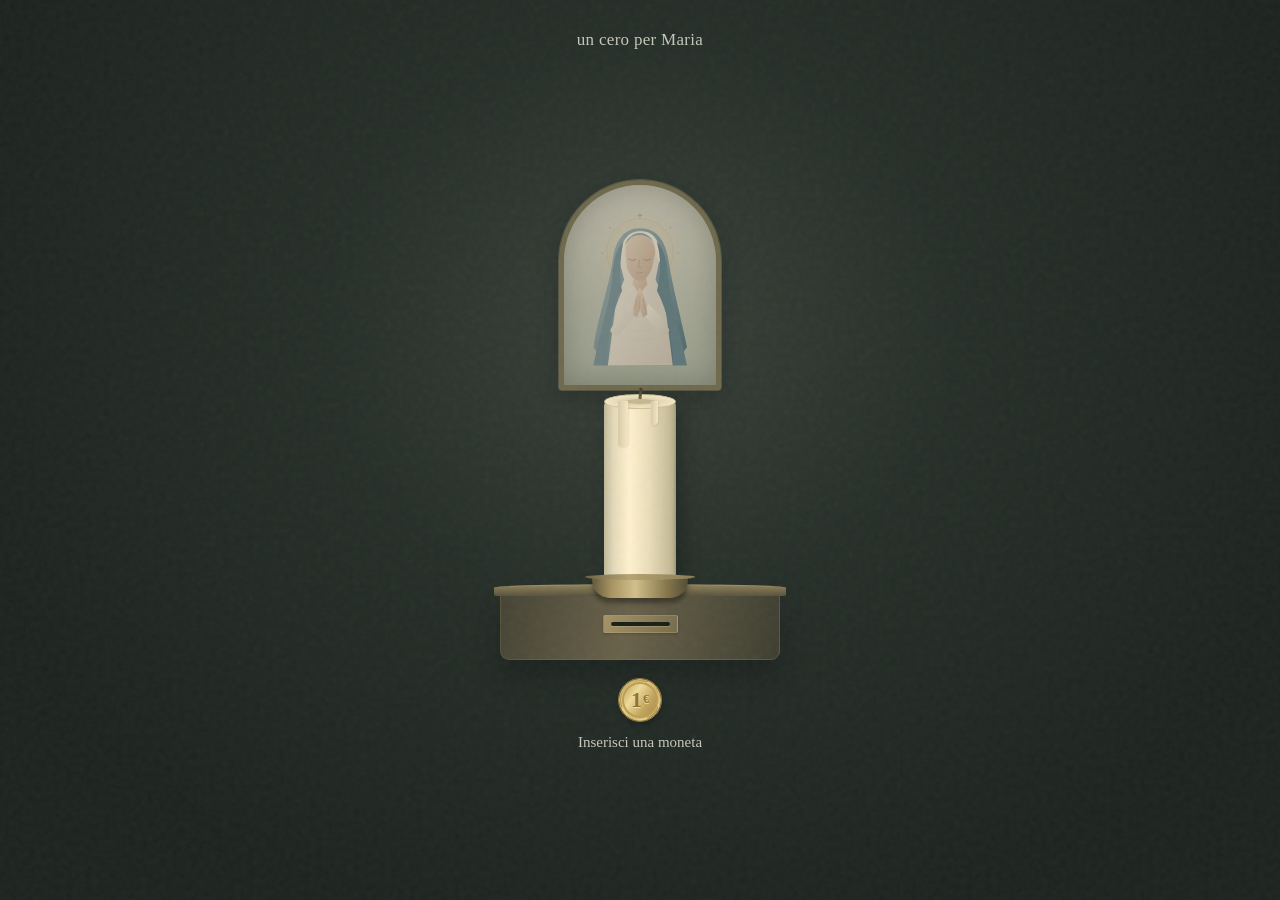
==== cero/index.html @ 5af475e5 "Add virtual candle page at /cero/" ====
<!doctype html>
<html lang="it">
<head>
  <meta charset="utf-8">
  <meta name="viewport" content="width=device-width, initial-scale=1">
  <meta name="theme-color" content="#202723">
  <meta name="description" content="Inserisci una moneta virtuale e accendi un cero alla Madonna.">
  <title>Un cero per Maria</title>
  <link rel="stylesheet" href="style.css">
  <script src="app.js" defer></script>
</head>
<body>
  <header><h1>un cero per Maria</h1></header>
  <main>
    <div class="votive" id="votive">
      <div class="portrait"><svg class="mary" viewBox="0 0 440 530" role="img" aria-labelledby="mary-title mary-desc">
            <title id="mary-title">La Vergine Maria in preghiera</title>
            <desc id="mary-desc">Illustrazione delicata della Madonna con il velo azzurro, le mani giunte e un'aureola dorata.</desc>
            <defs>
              <linearGradient id="veil" x1="0" y1="0" x2="1" y2="1"><stop stop-color="#a4b8bb"/><stop offset=".55" stop-color="#7c979f"/><stop offset="1" stop-color="#4e727e"/></linearGradient>
              <linearGradient id="robe" x1="0" y1="0" x2="1" y2="1"><stop stop-color="#f6eee0"/><stop offset="1" stop-color="#d7cabb"/></linearGradient>
              <linearGradient id="skin" x1="0" y1="0" x2="1" y2="1"><stop stop-color="#ecd7c0"/><stop offset="1" stop-color="#cfad92"/></linearGradient>
              <radialGradient id="aura"><stop stop-color="#ebd6a4" stop-opacity=".7"/><stop offset="1" stop-color="#ebd6a4" stop-opacity="0"/></radialGradient>
            </defs>
            <circle cx="220" cy="175" r="136" fill="url(#aura)"/>
            <circle cx="220" cy="169" r="96" fill="none" stroke="#b8a06b" stroke-width="1" opacity=".65"/>
            <circle cx="220" cy="169" r="88" fill="none" stroke="#b8a06b" stroke-width=".6" opacity=".35"/>
            <g fill="#b6a16d" opacity=".8"><path d="m220 56 2 6 6 2-6 2-2 6-2-6-6-2 6-2z"/><circle cx="133" cy="99" r="2"/><circle cx="308" cy="99" r="2"/><circle cx="111" cy="173" r="2"/><circle cx="330" cy="173" r="2"/></g>
            <path d="M219 101C163 101 145 154 139 204c-8 62-40 151-54 241l39 53h193l39-53c-18-87-42-177-52-242-8-55-27-102-85-102Z" fill="url(#veil)"/>
            <path d="M219 122c-35 4-58 38-57 80l12 48-22 53-25 195h188l-25-195-25-53 10-52c1-45-19-75-56-76Z" fill="url(#robe)"/>
            <path d="M208 218h26l7 45-22 28-21-28Z" fill="url(#skin)"/>
            <path d="M178 168c0-32 17-48 41-48 29 0 47 25 44 56l-8 39c-8 24-23 38-36 38-14 0-30-15-37-40Z" fill="url(#skin)"/>
            <path d="M172 185c1-28 5-50 22-61 16-14 42-12 58 6 10 13 16 29 16 55l12 19c1-67-18-94-59-95-40 0-62 37-62 95Z" fill="#f5ecdb"/>
            <path d="M187 190q10 8 21 1m23 0q10 7 20-2" fill="none" stroke="#8c7364" stroke-width="1.5" stroke-linecap="round"/>
            <path d="m219 193-4 20 8 2m-14 14q10 5 19-1" fill="none" stroke="#a78470" stroke-width="1.2" stroke-linecap="round"/>
            <path d="M172 139c-10 51-13 101-4 143-29 63-42 127-44 216H85c18-92 50-190 54-250 4-52 10-85 33-109Z" fill="#79959c"/>
            <path d="M268 139c15 47 11 103 1 143 33 64 45 130 47 216h40c-18-92-49-190-54-250-4-52-11-85-34-109Z" fill="#658792"/>
            <path d="M163 287c-16 60-29 125-28 183m139-184c17 63 28 123 28 183" fill="none" stroke="#c7d0c9" stroke-width="1" opacity=".5"/>
            <path d="m155 358 40-39 13 32-46 55c-14 9-25 2-28-11Z" fill="url(#robe)"/>
            <path d="m284 358-40-39-13 32 46 55c14 9 25 2 28-11Z" fill="url(#robe)"/>
            <path d="M199 351c1-21 5-43 13-61 3-8 7-17 10-16 5 2 1 16 0 24l-2 33-8 28Z" fill="url(#skin)"/>
            <path d="M241 351c-1-21-5-43-13-61-3-8-7-17-10-16-5 2-1 16 0 24l2 33 8 28Z" fill="url(#skin)"/>
            <path d="m220 293-1 49m-9-39-5 34m24-34 5 34" fill="none" stroke="#b8957d" stroke-width="1"/>
            <path d="M177 387q42 24 87 0m-81 32q38 15 74 0" fill="none" stroke="#bdae99" opacity=".35"/>
          </svg></div>
      <div class="candle-scene" id="candle-scene" role="img" aria-label="Un cero spento">
        <div class="light-halo"></div>
        <div class="flame"><span></span></div>
        <div class="wick"></div>
        <div class="candle"><div class="wax-top"></div><div class="wax-pool"></div><div class="wax-drip one"></div><div class="wax-drip two"></div></div>
        <div class="holder"></div>
      </div>
      <div class="offering-box" aria-hidden="true"><div class="slot-surround"><div class="slot"></div></div></div>
      <div class="coin-path" aria-hidden="true"><span class="flying-coin">1<span>€</span></span></div>
      <button id="coin-button" type="button" aria-label="Inserisci una moneta virtuale e accendi un cero"><span class="coin" aria-hidden="true">1<span>€</span></span><span class="button-label">Inserisci una moneta</span></button>
      <div class="daily-status" id="daily-status" hidden><p>Il tuo cero è acceso.</p><button id="extinguish-button" type="button">Spegni</button></div>
    </div>
    <p id="announcement" class="sr-only" role="status" aria-live="polite"></p>
    <p id="storage-note" hidden>Questo browser non permette di ricordare l’accensione dopo la chiusura della pagina.</p>
    <noscript>Attiva JavaScript per accendere il cero.</noscript>
  </main>
</body>
</html>
---- cero/style.css ----
:root{color-scheme:dark;font-family:Georgia,'Times New Roman',serif;background:#202723;color:#e9e2d3}*{box-sizing:border-box}body{margin:0;min-height:100svh;background:radial-gradient(ellipse at 50% 36%,#394139 0%,#252e28 35%,#1c231f 78%);overflow-x:hidden}body:before{content:'';position:fixed;inset:0;pointer-events:none;opacity:.17;background-image:url("data:image/svg+xml,%3Csvg viewBox='0 0 180 180' xmlns='http://www.w3.org/2000/svg'%3E%3Cfilter id='n'%3E%3CfeTurbulence type='fractalNoise' baseFrequency='.8' numOctaves='3' stitchTiles='stitch'/%3E%3C/filter%3E%3Crect width='100%25' height='100%25' opacity='.3' filter='url(%23n)'/%3E%3C/svg%3E");z-index:4}header{padding:30px 24px 0;text-align:center}h1{font-size:17px;font-weight:400;letter-spacing:.3px;color:#c5c7b8;margin:0}main{min-height:calc(100svh - 65px);display:flex;flex-direction:column;justify-content:center;align-items:center;padding:22px 16px 38px}.votive{position:relative;width:320px;height:560px}.portrait{position:absolute;top:0;left:79px;width:162px;height:210px;background:linear-gradient(#e6decb,#b9bca6);border-radius:85px 85px 3px 3px;border:5px solid #837954;outline:1px solid #b2a47566;box-shadow:0 8px 25px #0004,inset 0 0 30px #4b513e66;overflow:hidden;opacity:.75}.mary{width:100%;height:100%;object-fit:contain;filter:sepia(.12)}.candle-scene{position:absolute;left:50%;top:168px;width:160px;height:250px;transform:translateX(-50%);z-index:2}.candle{position:absolute;bottom:13px;left:44px;width:72px;height:185px;border-radius:6px 6px 8px 8px;background:linear-gradient(90deg,#bfb799 0%,#e4d9b8 13%,#fff2cf 35%,#eaddb9 63%,#c6bc98 91%,#aca482);box-shadow:6px 8px 18px #0004,inset -1px 0 2px #504b3b33}.candle:after{content:'';position:absolute;inset:12px 0 8px;opacity:.15;background:repeating-linear-gradient(92deg,transparent 0 4px,#fff4 5px,transparent 6px 11px);border-radius:4px}.wax-top{position:absolute;top:-6px;left:0;width:72px;height:15px;border-radius:50%;background:radial-gradient(ellipse,#a59b77 0%,#ddd0aa 22%,#f4e7c5 70%);border:1px solid #cec19a;z-index:1}.wax-pool{position:absolute;top:-1px;left:22px;width:29px;height:5px;border-radius:50%;background:#c6b891;z-index:2;transition:background 1s}.wax-drip{position:absolute;top:1px;border-radius:0 0 20px 12px;background:linear-gradient(90deg,#d8cba9,#f5e8c6);box-shadow:1px 1px 2px #7c715526;z-index:3}.one{left:14px;width:10px;height:46px}.two{left:47px;width:7px;height:24px}.wick{position:absolute;left:79px;bottom:199px;width:3px;height:11px;transform:rotate(6deg);background:linear-gradient(#413a2e,#766343);z-index:3}.holder{position:absolute;bottom:0;left:32px;width:96px;height:22px;border-radius:4px 4px 20px 20px;background:linear-gradient(90deg,#60563b,#a7935f 20%,#d2c08b 45%,#8a794d 76%,#504b35);box-shadow:0 5px 4px #0005}.holder:after{content:'';position:absolute;left:-7px;top:-2px;width:110px;height:6px;border-radius:50%;background:linear-gradient(90deg,#6c6142,#b6a371 40%,#8b7b53)}.flame{position:absolute;bottom:209px;left:69px;width:23px;height:46px;border-radius:65% 35% 52% 48% / 75% 70% 30% 25%;transform-origin:center bottom;background:linear-gradient(0deg,#7292a7 0%,#f7aa32 15%,#ffe28b 55%,#fff9dc 95%);filter:drop-shadow(0 0 7px #ffcf76);opacity:0;transform:scale(0);z-index:4}.flame span{position:absolute;bottom:4px;left:6px;width:11px;height:27px;background:#fff9e2;border-radius:70% 30% 50% 50%;filter:blur(1px)}.light-halo{position:absolute;width:380px;height:380px;left:-110px;top:-155px;background:radial-gradient(ellipse,#ffc66d24 0%,#ffc66d0a 39%,transparent 66%);opacity:0;transition:opacity 1.5s;pointer-events:none}.lit .flame{opacity:1;transform:scale(1);animation:ignite 1s ease-out,flicker 3.2s ease-in-out 1s infinite}.lit .light-halo{opacity:1}.lit .wax-pool{background:#ffe5a6}.lit .portrait{box-shadow:0 8px 25px #0004,0 30px 100px #e9b85d0a}.offering-box{position:absolute;top:412px;left:20px;width:280px;height:68px;border:1px solid #8b7c5555;border-radius:4px 4px 9px 9px;background:linear-gradient(100deg,#454334,#696149 45%,#3d3e30);box-shadow:0 16px 24px #0003,inset 0 1px 0 #c3b98c44}.offering-box:before{content:'';position:absolute;top:-9px;left:-7px;right:-7px;height:11px;border-radius:50% 50% 2px 2px / 30% 30% 2px 2px;background:linear-gradient(#8e8059,#57533d);border-top:1px solid #b5a77877}.slot-surround{width:75px;height:18px;position:absolute;top:22px;left:102px;background:linear-gradient(110deg,#a39365,#766c4d);border:1px solid #b3a37566;border-radius:2px;box-shadow:0 1px 3px #0003}.slot{position:absolute;left:7px;right:7px;top:6px;height:4px;border-radius:3px;background:#181e17;box-shadow:0 1px 0 #c0b18b66}#coin-button{position:absolute;top:493px;left:0;width:100%;border:0;background:none;color:#c7c8ba;display:flex;align-items:center;flex-direction:column;gap:13px;cursor:pointer;font-family:Georgia,serif;font-size:15px;padding:6px 0 0;-webkit-tap-highlight-color:transparent}.coin,.flying-coin{display:flex;align-items:center;justify-content:center;width:42px;height:42px;flex-shrink:0;border-radius:50%;font-family:Georgia,serif;font-weight:bold;font-size:22px;color:#8d7138;border:3px double #d7bc74;outline:1px solid #94783e;background:linear-gradient(125deg,#b8984c,#efdb98 35%,#c1a35c 67%,#a78b45);box-shadow:1px 3px 6px #0005,inset 0 0 0 2px #bb9d53;text-shadow:0 1px #f2dda0;transition:transform .2s,filter .2s}.coin span,.flying-coin span{font-size:12px;margin-left:1px}#coin-button:hover .coin{transform:translateY(-4px) rotate(-8deg);filter:brightness(1.12)}#coin-button:focus-visible{outline:1px solid #d5bf89;outline-offset:8px;border-radius:3px}#coin-button:disabled{cursor:default}.inserting #coin-button{pointer-events:none}.inserting .coin{opacity:0}.inserting .button-label{opacity:0}.coin-path{position:absolute;left:139px;top:499px;z-index:3;pointer-events:none}.flying-coin{opacity:0}.inserting .flying-coin{animation:insert-coin .75s ease-in forwards}.daily-status{position:absolute;top:493px;left:0;width:100%;text-align:center;padding-top:7px}.daily-status p{font-size:16px;margin:0 0 12px;color:#ded8c7}#extinguish-button{background:transparent;border:1px solid #a49c7b66;border-radius:4px;padding:8px 24px;color:#c7c8ba;font:14px Georgia,serif;cursor:pointer;transition:color .2s,border-color .2s}#extinguish-button:hover{color:#fff0ce;border-color:#d5bf89}#extinguish-button:focus-visible{outline:1px solid #d5bf89;outline-offset:4px}.sr-only{position:absolute;width:1px;height:1px;padding:0;margin:-1px;overflow:hidden;clip:rect(0,0,0,0);white-space:nowrap;border:0}#storage-note,noscript{font:11px/1.6 Arial,sans-serif;color:#b4b8a7;text-align:center;max-width:300px;margin:28px 0 0}[hidden]{display:none!important}@keyframes insert-coin{0%{opacity:1;transform:translateY(0) rotateY(0)}65%{opacity:1;transform:translateY(-60px) rotateY(180deg) scale(.9)}90%{opacity:1;transform:translateY(-64px) rotateY(180deg) rotateX(75deg) scale(.8)}100%{opacity:0;transform:translateY(-64px) rotateY(180deg) rotateX(90deg) scale(.6)}}@keyframes ignite{0%{opacity:0;transform:scale(.1)}65%{opacity:1;transform:scale(1.1)}100%{opacity:1;transform:scale(1)}}@keyframes flicker{0%,100%{transform:rotate(-3deg) scale(1)}35%{transform:rotate(2deg) scale(.94,1.06)}70%{transform:rotate(-1deg) scale(1.02,.96)}}@media(max-height:720px){header{padding-top:20px}main{padding-top:14px;padding-bottom:28px}.votive{height:535px;transform:scale(.9);transform-origin:center center;margin:-22px 0}}@media(max-width:360px){.votive{transform:scale(.88);margin:-30px 0}}@media(prefers-reduced-motion:reduce){*,*:before,*:after{animation:none!important;transition:none!important}.inserting .flying-coin{opacity:0}.lit .flame{opacity:1;transform:scale(1)}}
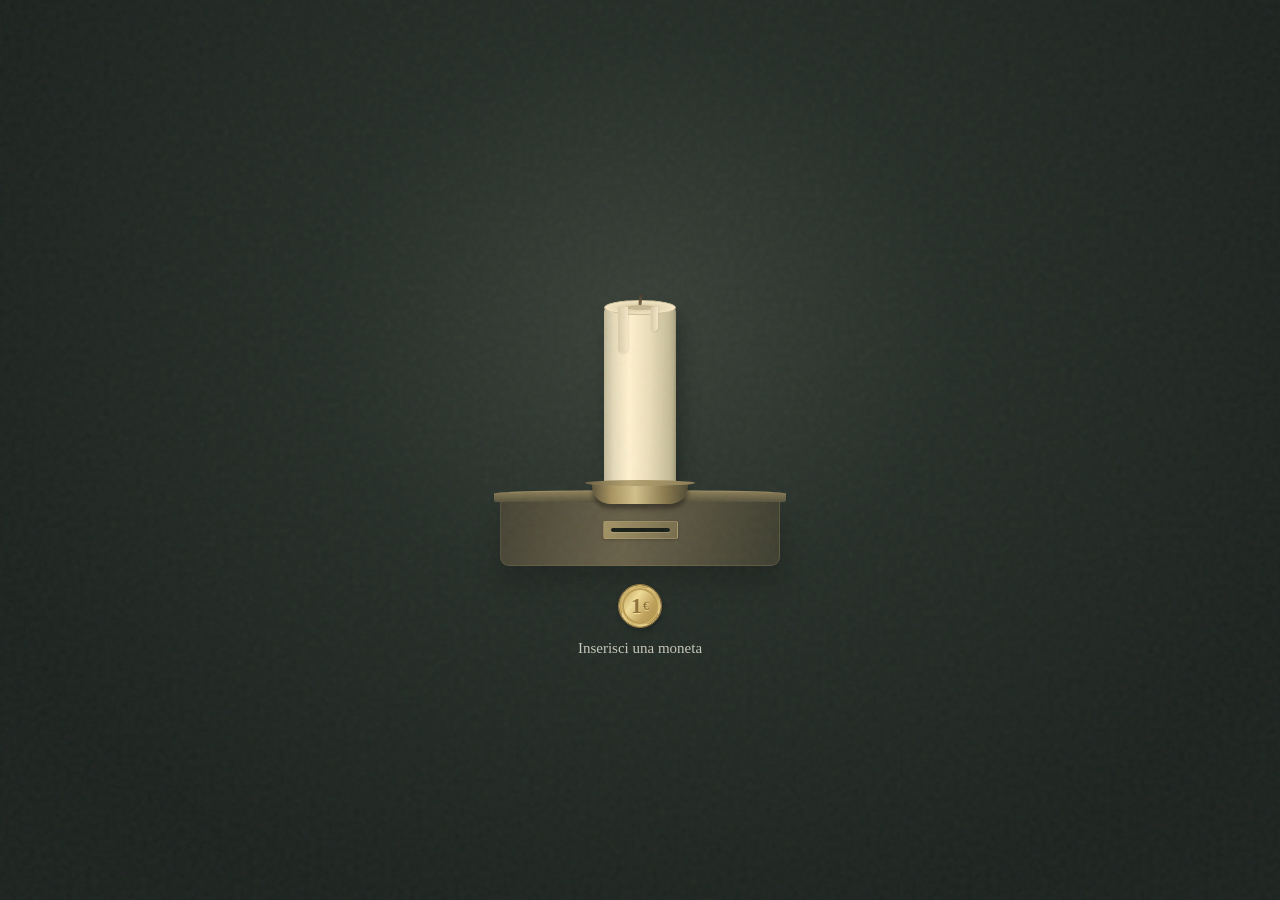
==== commit e47b2657: "Remove heading and Madonna image from candle page" ====
--- a/cero/index.html
+++ b/cero/index.html
@@ -4,45 +4,14 @@
   <meta charset="utf-8">
   <meta name="viewport" content="width=device-width, initial-scale=1">
   <meta name="theme-color" content="#202723">
-  <meta name="description" content="Inserisci una moneta virtuale e accendi un cero alla Madonna.">
-  <title>Un cero per Maria</title>
+  <meta name="description" content="Inserisci una moneta virtuale e accendi un cero.">
+  <title>Un cero</title>
   <link rel="stylesheet" href="style.css">
   <script src="app.js" defer></script>
 </head>
 <body>
-  <header><h1>un cero per Maria</h1></header>
   <main>
     <div class="votive" id="votive">
-      <div class="portrait"><svg class="mary" viewBox="0 0 440 530" role="img" aria-labelledby="mary-title mary-desc">
-            <title id="mary-title">La Vergine Maria in preghiera</title>
-            <desc id="mary-desc">Illustrazione delicata della Madonna con il velo azzurro, le mani giunte e un'aureola dorata.</desc>
-            <defs>
-              <linearGradient id="veil" x1="0" y1="0" x2="1" y2="1"><stop stop-color="#a4b8bb"/><stop offset=".55" stop-color="#7c979f"/><stop offset="1" stop-color="#4e727e"/></linearGradient>
-              <linearGradient id="robe" x1="0" y1="0" x2="1" y2="1"><stop stop-color="#f6eee0"/><stop offset="1" stop-color="#d7cabb"/></linearGradient>
-              <linearGradient id="skin" x1="0" y1="0" x2="1" y2="1"><stop stop-color="#ecd7c0"/><stop offset="1" stop-color="#cfad92"/></linearGradient>
-              <radialGradient id="aura"><stop stop-color="#ebd6a4" stop-opacity=".7"/><stop offset="1" stop-color="#ebd6a4" stop-opacity="0"/></radialGradient>
-            </defs>
-            <circle cx="220" cy="175" r="136" fill="url(#aura)"/>
-            <circle cx="220" cy="169" r="96" fill="none" stroke="#b8a06b" stroke-width="1" opacity=".65"/>
-            <circle cx="220" cy="169" r="88" fill="none" stroke="#b8a06b" stroke-width=".6" opacity=".35"/>
-            <g fill="#b6a16d" opacity=".8"><path d="m220 56 2 6 6 2-6 2-2 6-2-6-6-2 6-2z"/><circle cx="133" cy="99" r="2"/><circle cx="308" cy="99" r="2"/><circle cx="111" cy="173" r="2"/><circle cx="330" cy="173" r="2"/></g>
-            <path d="M219 101C163 101 145 154 139 204c-8 62-40 151-54 241l39 53h193l39-53c-18-87-42-177-52-242-8-55-27-102-85-102Z" fill="url(#veil)"/>
-            <path d="M219 122c-35 4-58 38-57 80l12 48-22 53-25 195h188l-25-195-25-53 10-52c1-45-19-75-56-76Z" fill="url(#robe)"/>
-            <path d="M208 218h26l7 45-22 28-21-28Z" fill="url(#skin)"/>
-            <path d="M178 168c0-32 17-48 41-48 29 0 47 25 44 56l-8 39c-8 24-23 38-36 38-14 0-30-15-37-40Z" fill="url(#skin)"/>
-            <path d="M172 185c1-28 5-50 22-61 16-14 42-12 58 6 10 13 16 29 16 55l12 19c1-67-18-94-59-95-40 0-62 37-62 95Z" fill="#f5ecdb"/>
-            <path d="M187 190q10 8 21 1m23 0q10 7 20-2" fill="none" stroke="#8c7364" stroke-width="1.5" stroke-linecap="round"/>
-            <path d="m219 193-4 20 8 2m-14 14q10 5 19-1" fill="none" stroke="#a78470" stroke-width="1.2" stroke-linecap="round"/>
-            <path d="M172 139c-10 51-13 101-4 143-29 63-42 127-44 216H85c18-92 50-190 54-250 4-52 10-85 33-109Z" fill="#79959c"/>
-            <path d="M268 139c15 47 11 103 1 143 33 64 45 130 47 216h40c-18-92-49-190-54-250-4-52-11-85-34-109Z" fill="#658792"/>
-            <path d="M163 287c-16 60-29 125-28 183m139-184c17 63 28 123 28 183" fill="none" stroke="#c7d0c9" stroke-width="1" opacity=".5"/>
-            <path d="m155 358 40-39 13 32-46 55c-14 9-25 2-28-11Z" fill="url(#robe)"/>
-            <path d="m284 358-40-39-13 32 46 55c14 9 25 2 28-11Z" fill="url(#robe)"/>
-            <path d="M199 351c1-21 5-43 13-61 3-8 7-17 10-16 5 2 1 16 0 24l-2 33-8 28Z" fill="url(#skin)"/>
-            <path d="M241 351c-1-21-5-43-13-61-3-8-7-17-10-16-5 2-1 16 0 24l2 33 8 28Z" fill="url(#skin)"/>
-            <path d="m220 293-1 49m-9-39-5 34m24-34 5 34" fill="none" stroke="#b8957d" stroke-width="1"/>
-            <path d="M177 387q42 24 87 0m-81 32q38 15 74 0" fill="none" stroke="#bdae99" opacity=".35"/>
-          </svg></div>
       <div class="candle-scene" id="candle-scene" role="img" aria-label="Un cero spento">
         <div class="light-halo"></div>
         <div class="flame"><span></span></div>
--- a/cero/style.css
+++ b/cero/style.css
@@ -1 +1 @@
-:root{color-scheme:dark;font-family:Georgia,'Times New Roman',serif;background:#202723;color:#e9e2d3}*{box-sizing:border-box}body{margin:0;min-height:100svh;background:radial-gradient(ellipse at 50% 36%,#394139 0%,#252e28 35%,#1c231f 78%);overflow-x:hidden}body:before{content:'';position:fixed;inset:0;pointer-events:none;opacity:.17;background-image:url("data:image/svg+xml,%3Csvg viewBox='0 0 180 180' xmlns='http://www.w3.org/2000/svg'%3E%3Cfilter id='n'%3E%3CfeTurbulence type='fractalNoise' baseFrequency='.8' numOctaves='3' stitchTiles='stitch'/%3E%3C/filter%3E%3Crect width='100%25' height='100%25' opacity='.3' filter='url(%23n)'/%3E%3C/svg%3E");z-index:4}header{padding:30px 24px 0;text-align:center}h1{font-size:17px;font-weight:400;letter-spacing:.3px;color:#c5c7b8;margin:0}main{min-height:calc(100svh - 65px);display:flex;flex-direction:column;justify-content:center;align-items:center;padding:22px 16px 38px}.votive{position:relative;width:320px;height:560px}.portrait{position:absolute;top:0;left:79px;width:162px;height:210px;background:linear-gradient(#e6decb,#b9bca6);border-radius:85px 85px 3px 3px;border:5px solid #837954;outline:1px solid #b2a47566;box-shadow:0 8px 25px #0004,inset 0 0 30px #4b513e66;overflow:hidden;opacity:.75}.mary{width:100%;height:100%;object-fit:contain;filter:sepia(.12)}.candle-scene{position:absolute;left:50%;top:168px;width:160px;height:250px;transform:translateX(-50%);z-index:2}.candle{position:absolute;bottom:13px;left:44px;width:72px;height:185px;border-radius:6px 6px 8px 8px;background:linear-gradient(90deg,#bfb799 0%,#e4d9b8 13%,#fff2cf 35%,#eaddb9 63%,#c6bc98 91%,#aca482);box-shadow:6px 8px 18px #0004,inset -1px 0 2px #504b3b33}.candle:after{content:'';position:absolute;inset:12px 0 8px;opacity:.15;background:repeating-linear-gradient(92deg,transparent 0 4px,#fff4 5px,transparent 6px 11px);border-radius:4px}.wax-top{position:absolute;top:-6px;left:0;width:72px;height:15px;border-radius:50%;background:radial-gradient(ellipse,#a59b77 0%,#ddd0aa 22%,#f4e7c5 70%);border:1px solid #cec19a;z-index:1}.wax-pool{position:absolute;top:-1px;left:22px;width:29px;height:5px;border-radius:50%;background:#c6b891;z-index:2;transition:background 1s}.wax-drip{position:absolute;top:1px;border-radius:0 0 20px 12px;background:linear-gradient(90deg,#d8cba9,#f5e8c6);box-shadow:1px 1px 2px #7c715526;z-index:3}.one{left:14px;width:10px;height:46px}.two{left:47px;width:7px;height:24px}.wick{position:absolute;left:79px;bottom:199px;width:3px;height:11px;transform:rotate(6deg);background:linear-gradient(#413a2e,#766343);z-index:3}.holder{position:absolute;bottom:0;left:32px;width:96px;height:22px;border-radius:4px 4px 20px 20px;background:linear-gradient(90deg,#60563b,#a7935f 20%,#d2c08b 45%,#8a794d 76%,#504b35);box-shadow:0 5px 4px #0005}.holder:after{content:'';position:absolute;left:-7px;top:-2px;width:110px;height:6px;border-radius:50%;background:linear-gradient(90deg,#6c6142,#b6a371 40%,#8b7b53)}.flame{position:absolute;bottom:209px;left:69px;width:23px;height:46px;border-radius:65% 35% 52% 48% / 75% 70% 30% 25%;transform-origin:center bottom;background:linear-gradient(0deg,#7292a7 0%,#f7aa32 15%,#ffe28b 55%,#fff9dc 95%);filter:drop-shadow(0 0 7px #ffcf76);opacity:0;transform:scale(0);z-index:4}.flame span{position:absolute;bottom:4px;left:6px;width:11px;height:27px;background:#fff9e2;border-radius:70% 30% 50% 50%;filter:blur(1px)}.light-halo{position:absolute;width:380px;height:380px;left:-110px;top:-155px;background:radial-gradient(ellipse,#ffc66d24 0%,#ffc66d0a 39%,transparent 66%);opacity:0;transition:opacity 1.5s;pointer-events:none}.lit .flame{opacity:1;transform:scale(1);animation:ignite 1s ease-out,flicker 3.2s ease-in-out 1s infinite}.lit .light-halo{opacity:1}.lit .wax-pool{background:#ffe5a6}.lit .portrait{box-shadow:0 8px 25px #0004,0 30px 100px #e9b85d0a}.offering-box{position:absolute;top:412px;left:20px;width:280px;height:68px;border:1px solid #8b7c5555;border-radius:4px 4px 9px 9px;background:linear-gradient(100deg,#454334,#696149 45%,#3d3e30);box-shadow:0 16px 24px #0003,inset 0 1px 0 #c3b98c44}.offering-box:before{content:'';position:absolute;top:-9px;left:-7px;right:-7px;height:11px;border-radius:50% 50% 2px 2px / 30% 30% 2px 2px;background:linear-gradient(#8e8059,#57533d);border-top:1px solid #b5a77877}.slot-surround{width:75px;height:18px;position:absolute;top:22px;left:102px;background:linear-gradient(110deg,#a39365,#766c4d);border:1px solid #b3a37566;border-radius:2px;box-shadow:0 1px 3px #0003}.slot{position:absolute;left:7px;right:7px;top:6px;height:4px;border-radius:3px;background:#181e17;box-shadow:0 1px 0 #c0b18b66}#coin-button{position:absolute;top:493px;left:0;width:100%;border:0;background:none;color:#c7c8ba;display:flex;align-items:center;flex-direction:column;gap:13px;cursor:pointer;font-family:Georgia,serif;font-size:15px;padding:6px 0 0;-webkit-tap-highlight-color:transparent}.coin,.flying-coin{display:flex;align-items:center;justify-content:center;width:42px;height:42px;flex-shrink:0;border-radius:50%;font-family:Georgia,serif;font-weight:bold;font-size:22px;color:#8d7138;border:3px double #d7bc74;outline:1px solid #94783e;background:linear-gradient(125deg,#b8984c,#efdb98 35%,#c1a35c 67%,#a78b45);box-shadow:1px 3px 6px #0005,inset 0 0 0 2px #bb9d53;text-shadow:0 1px #f2dda0;transition:transform .2s,filter .2s}.coin span,.flying-coin span{font-size:12px;margin-left:1px}#coin-button:hover .coin{transform:translateY(-4px) rotate(-8deg);filter:brightness(1.12)}#coin-button:focus-visible{outline:1px solid #d5bf89;outline-offset:8px;border-radius:3px}#coin-button:disabled{cursor:default}.inserting #coin-button{pointer-events:none}.inserting .coin{opacity:0}.inserting .button-label{opacity:0}.coin-path{position:absolute;left:139px;top:499px;z-index:3;pointer-events:none}.flying-coin{opacity:0}.inserting .flying-coin{animation:insert-coin .75s ease-in forwards}.daily-status{position:absolute;top:493px;left:0;width:100%;text-align:center;padding-top:7px}.daily-status p{font-size:16px;margin:0 0 12px;color:#ded8c7}#extinguish-button{background:transparent;border:1px solid #a49c7b66;border-radius:4px;padding:8px 24px;color:#c7c8ba;font:14px Georgia,serif;cursor:pointer;transition:color .2s,border-color .2s}#extinguish-button:hover{color:#fff0ce;border-color:#d5bf89}#extinguish-button:focus-visible{outline:1px solid #d5bf89;outline-offset:4px}.sr-only{position:absolute;width:1px;height:1px;padding:0;margin:-1px;overflow:hidden;clip:rect(0,0,0,0);white-space:nowrap;border:0}#storage-note,noscript{font:11px/1.6 Arial,sans-serif;color:#b4b8a7;text-align:center;max-width:300px;margin:28px 0 0}[hidden]{display:none!important}@keyframes insert-coin{0%{opacity:1;transform:translateY(0) rotateY(0)}65%{opacity:1;transform:translateY(-60px) rotateY(180deg) scale(.9)}90%{opacity:1;transform:translateY(-64px) rotateY(180deg) rotateX(75deg) scale(.8)}100%{opacity:0;transform:translateY(-64px) rotateY(180deg) rotateX(90deg) scale(.6)}}@keyframes ignite{0%{opacity:0;transform:scale(.1)}65%{opacity:1;transform:scale(1.1)}100%{opacity:1;transform:scale(1)}}@keyframes flicker{0%,100%{transform:rotate(-3deg) scale(1)}35%{transform:rotate(2deg) scale(.94,1.06)}70%{transform:rotate(-1deg) scale(1.02,.96)}}@media(max-height:720px){header{padding-top:20px}main{padding-top:14px;padding-bottom:28px}.votive{height:535px;transform:scale(.9);transform-origin:center center;margin:-22px 0}}@media(max-width:360px){.votive{transform:scale(.88);margin:-30px 0}}@media(prefers-reduced-motion:reduce){*,*:before,*:after{animation:none!important;transition:none!important}.inserting .flying-coin{opacity:0}.lit .flame{opacity:1;transform:scale(1)}}
+:root{color-scheme:dark;font-family:Georgia,'Times New Roman',serif;background:#202723;color:#e9e2d3}*{box-sizing:border-box}body{margin:0;min-height:100svh;background:radial-gradient(ellipse at 50% 36%,#394139 0%,#252e28 35%,#1c231f 78%);overflow-x:hidden}body:before{content:'';position:fixed;inset:0;pointer-events:none;opacity:.17;background-image:url("data:image/svg+xml,%3Csvg viewBox='0 0 180 180' xmlns='http://www.w3.org/2000/svg'%3E%3Cfilter id='n'%3E%3CfeTurbulence type='fractalNoise' baseFrequency='.8' numOctaves='3' stitchTiles='stitch'/%3E%3C/filter%3E%3Crect width='100%25' height='100%25' opacity='.3' filter='url(%23n)'/%3E%3C/svg%3E");z-index:4}main{min-height:100svh;display:flex;flex-direction:column;justify-content:center;align-items:center;padding:24px 16px}.votive{position:relative;width:320px;height:392px}.candle-scene{position:absolute;left:50%;top:0;width:160px;height:250px;transform:translateX(-50%);z-index:2}.candle{position:absolute;bottom:13px;left:44px;width:72px;height:185px;border-radius:6px 6px 8px 8px;background:linear-gradient(90deg,#bfb799 0%,#e4d9b8 13%,#fff2cf 35%,#eaddb9 63%,#c6bc98 91%,#aca482);box-shadow:6px 8px 18px #0004,inset -1px 0 2px #504b3b33}.candle:after{content:'';position:absolute;inset:12px 0 8px;opacity:.15;background:repeating-linear-gradient(92deg,transparent 0 4px,#fff4 5px,transparent 6px 11px);border-radius:4px}.wax-top{position:absolute;top:-6px;left:0;width:72px;height:15px;border-radius:50%;background:radial-gradient(ellipse,#a59b77 0%,#ddd0aa 22%,#f4e7c5 70%);border:1px solid #cec19a;z-index:1}.wax-pool{position:absolute;top:-1px;left:22px;width:29px;height:5px;border-radius:50%;background:#c6b891;z-index:2;transition:background 1s}.wax-drip{position:absolute;top:1px;border-radius:0 0 20px 12px;background:linear-gradient(90deg,#d8cba9,#f5e8c6);box-shadow:1px 1px 2px #7c715526;z-index:3}.one{left:14px;width:10px;height:46px}.two{left:47px;width:7px;height:24px}.wick{position:absolute;left:79px;bottom:199px;width:3px;height:11px;transform:rotate(6deg);background:linear-gradient(#413a2e,#766343);z-index:3}.holder{position:absolute;bottom:0;left:32px;width:96px;height:22px;border-radius:4px 4px 20px 20px;background:linear-gradient(90deg,#60563b,#a7935f 20%,#d2c08b 45%,#8a794d 76%,#504b35);box-shadow:0 5px 4px #0005}.holder:after{content:'';position:absolute;left:-7px;top:-2px;width:110px;height:6px;border-radius:50%;background:linear-gradient(90deg,#6c6142,#b6a371 40%,#8b7b53)}.flame{position:absolute;bottom:209px;left:69px;width:23px;height:46px;border-radius:65% 35% 52% 48% / 75% 70% 30% 25%;transform-origin:center bottom;background:linear-gradient(0deg,#7292a7 0%,#f7aa32 15%,#ffe28b 55%,#fff9dc 95%);filter:drop-shadow(0 0 7px #ffcf76);opacity:0;transform:scale(0);z-index:4}.flame span{position:absolute;bottom:4px;left:6px;width:11px;height:27px;background:#fff9e2;border-radius:70% 30% 50% 50%;filter:blur(1px)}.light-halo{position:absolute;width:380px;height:380px;left:-110px;top:-155px;background:radial-gradient(ellipse,#ffc66d24 0%,#ffc66d0a 39%,transparent 66%);opacity:0;transition:opacity 1.5s;pointer-events:none}.lit .flame{opacity:1;transform:scale(1);animation:ignite 1s ease-out,flicker 3.2s ease-in-out 1s infinite}.lit .light-halo{opacity:1}.lit .wax-pool{background:#ffe5a6}.offering-box{position:absolute;top:244px;left:20px;width:280px;height:68px;border:1px solid #8b7c5555;border-radius:4px 4px 9px 9px;background:linear-gradient(100deg,#454334,#696149 45%,#3d3e30);box-shadow:0 16px 24px #0003,inset 0 1px 0 #c3b98c44}.offering-box:before{content:'';position:absolute;top:-9px;left:-7px;right:-7px;height:11px;border-radius:50% 50% 2px 2px / 30% 30% 2px 2px;background:linear-gradient(#8e8059,#57533d);border-top:1px solid #b5a77877}.slot-surround{width:75px;height:18px;position:absolute;top:22px;left:102px;background:linear-gradient(110deg,#a39365,#766c4d);border:1px solid #b3a37566;border-radius:2px;box-shadow:0 1px 3px #0003}.slot{position:absolute;left:7px;right:7px;top:6px;height:4px;border-radius:3px;background:#181e17;box-shadow:0 1px 0 #c0b18b66}#coin-button{position:absolute;top:325px;left:0;width:100%;border:0;background:none;color:#c7c8ba;display:flex;align-items:center;flex-direction:column;gap:13px;cursor:pointer;font-family:Georgia,serif;font-size:15px;padding:6px 0 0;-webkit-tap-highlight-color:transparent}.coin,.flying-coin{display:flex;align-items:center;justify-content:center;width:42px;height:42px;flex-shrink:0;border-radius:50%;font-family:Georgia,serif;font-weight:bold;font-size:22px;color:#8d7138;border:3px double #d7bc74;outline:1px solid #94783e;background:linear-gradient(125deg,#b8984c,#efdb98 35%,#c1a35c 67%,#a78b45);box-shadow:1px 3px 6px #0005,inset 0 0 0 2px #bb9d53;text-shadow:0 1px #f2dda0;transition:transform .2s,filter .2s}.coin span,.flying-coin span{font-size:12px;margin-left:1px}#coin-button:hover .coin{transform:translateY(-4px) rotate(-8deg);filter:brightness(1.12)}#coin-button:focus-visible{outline:1px solid #d5bf89;outline-offset:8px;border-radius:3px}#coin-button:disabled{cursor:default}.inserting #coin-button{pointer-events:none}.inserting .coin{opacity:0}.inserting .button-label{opacity:0}.coin-path{position:absolute;left:139px;top:331px;z-index:3;pointer-events:none}.flying-coin{opacity:0}.inserting .flying-coin{animation:insert-coin .75s ease-in forwards}.daily-status{position:absolute;top:325px;left:0;width:100%;text-align:center;padding-top:7px}.daily-status p{font-size:16px;margin:0 0 12px;color:#ded8c7}#extinguish-button{background:transparent;border:1px solid #a49c7b66;border-radius:4px;padding:8px 24px;color:#c7c8ba;font:14px Georgia,serif;cursor:pointer;transition:color .2s,border-color .2s}#extinguish-button:hover{color:#fff0ce;border-color:#d5bf89}#extinguish-button:focus-visible{outline:1px solid #d5bf89;outline-offset:4px}.sr-only{position:absolute;width:1px;height:1px;padding:0;margin:-1px;overflow:hidden;clip:rect(0,0,0,0);white-space:nowrap;border:0}#storage-note,noscript{font:11px/1.6 Arial,sans-serif;color:#b4b8a7;text-align:center;max-width:300px;margin:28px 0 0}[hidden]{display:none!important}@keyframes insert-coin{0%{opacity:1;transform:translateY(0) rotateY(0)}65%{opacity:1;transform:translateY(-60px) rotateY(180deg) scale(.9)}90%{opacity:1;transform:translateY(-64px) rotateY(180deg) rotateX(75deg) scale(.8)}100%{opacity:0;transform:translateY(-64px) rotateY(180deg) rotateX(90deg) scale(.6)}}@keyframes ignite{0%{opacity:0;transform:scale(.1)}65%{opacity:1;transform:scale(1.1)}100%{opacity:1;transform:scale(1)}}@keyframes flicker{0%,100%{transform:rotate(-3deg) scale(1)}35%{transform:rotate(2deg) scale(.94,1.06)}70%{transform:rotate(-1deg) scale(1.02,.96)}}@media(max-width:360px){.votive{transform:scale(.88);margin:-30px 0}}@media(prefers-reduced-motion:reduce){*,*:before,*:after{animation:none!important;transition:none!important}.inserting .flying-coin{opacity:0}.lit .flame{opacity:1;transform:scale(1)}}
